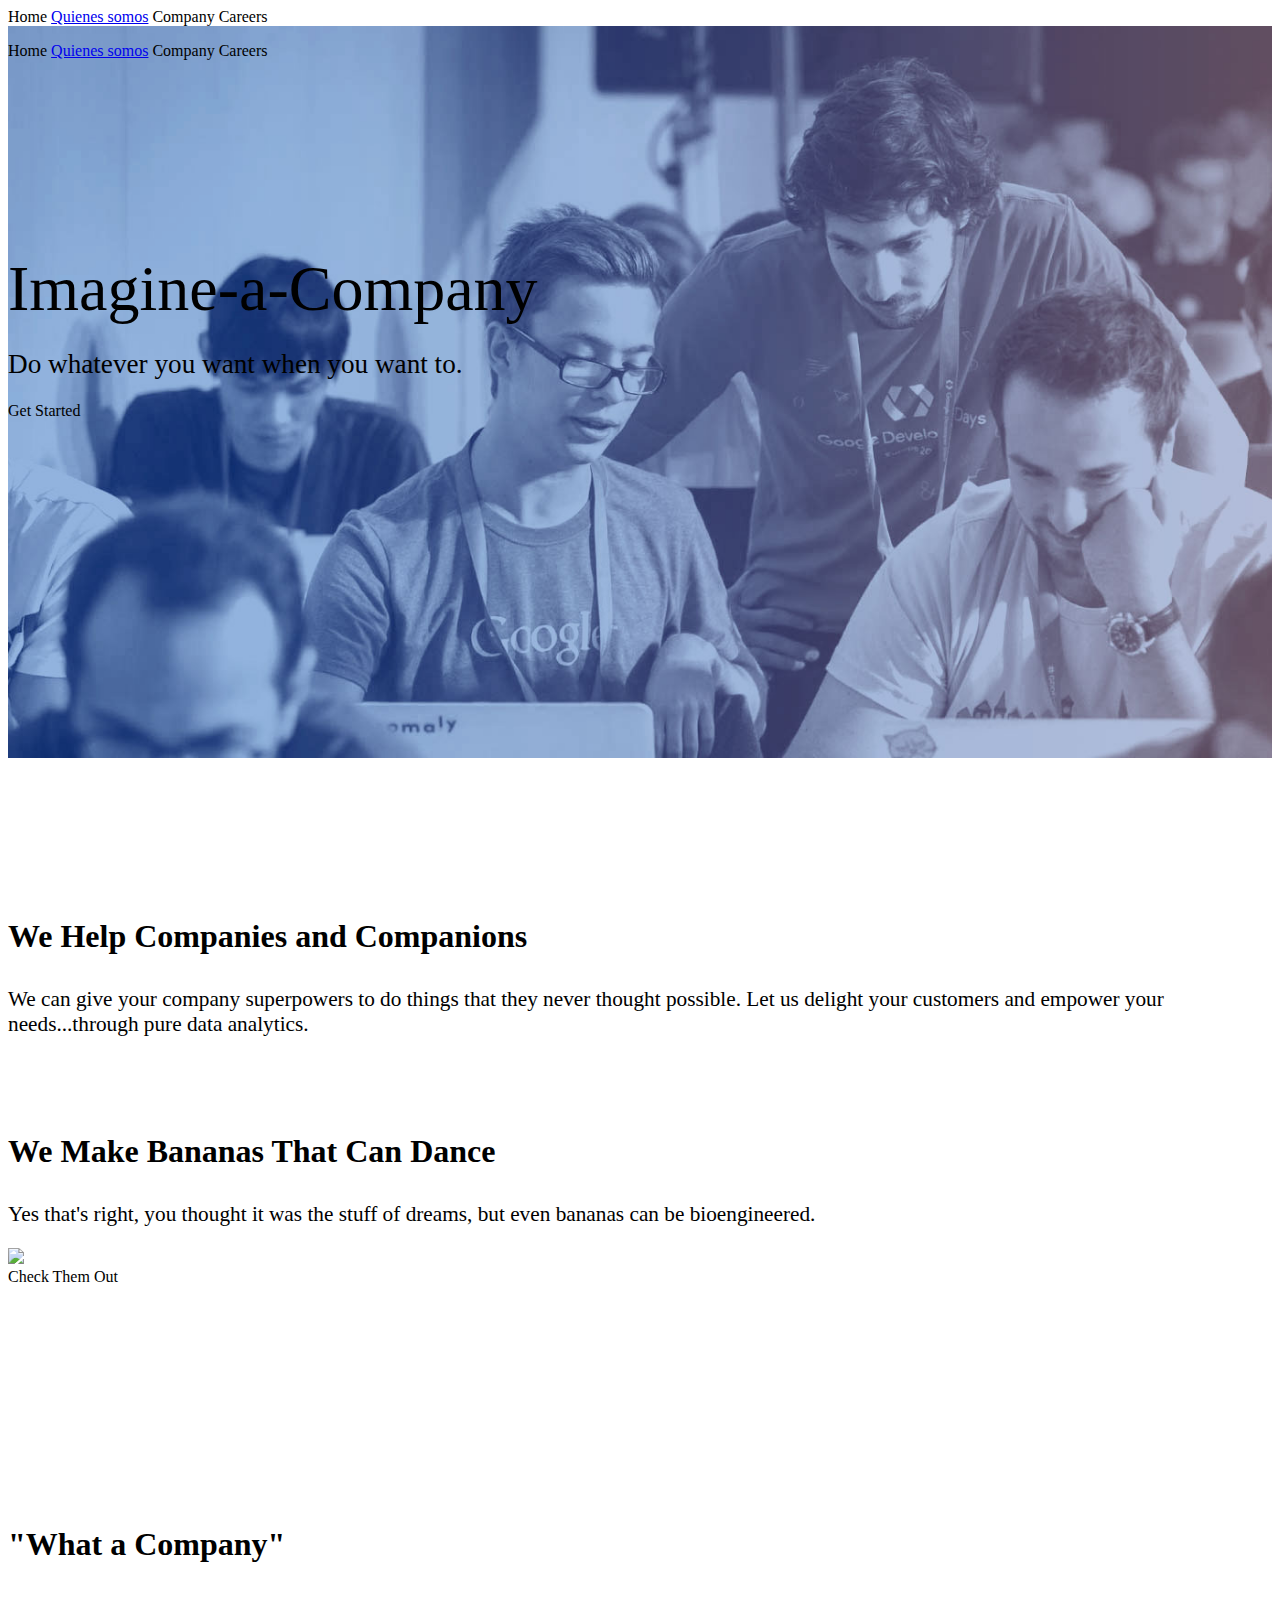
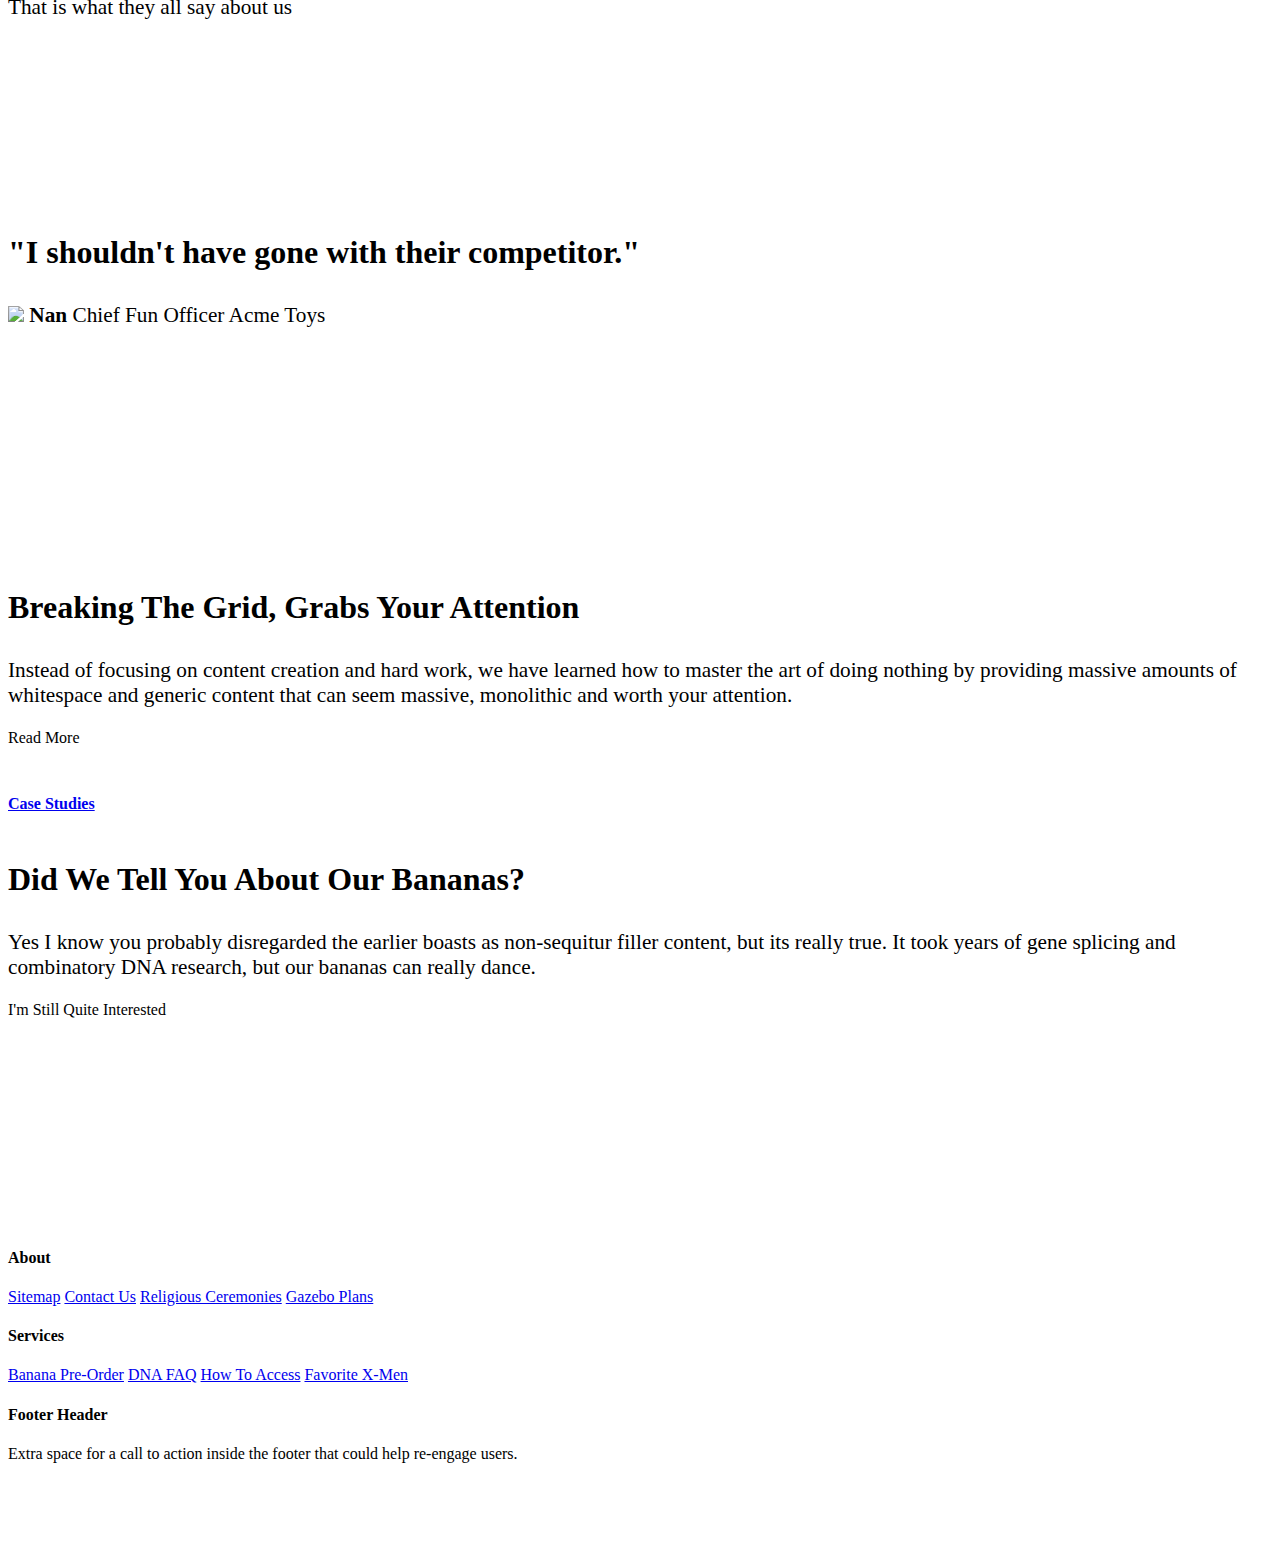
==== index.html @ 9da493db "First commit" ====
<!DOCTYPE html>
<html>
<head>
  <!-- Standard Meta -->
  <meta charset="utf-8" />
  <meta http-equiv="X-UA-Compatible" content="IE=edge,chrome=1" />
  <meta name="viewport" content="width=device-width, initial-scale=1.0, maximum-scale=1.0">

  <!-- Site Properties -->
  <title>Homepage - Semantic</title>
  <link rel="stylesheet" type="text/css" href="https://cdnjs.cloudflare.com/ajax/libs/semantic-ui/2.4.1/semantic.min.css">

    <link rel="stylesheet" type="text/css" href="style.css">

  <script src="https://code.jquery.com/jquery-3.5.1.slim.min.js" integrity="sha256-4+XzXVhsDmqanXGHaHvgh1gMQKX40OUvDEBTu8JcmNs=" crossorigin="anonymous"></script>
  <script src="https://cdnjs.cloudflare.com/ajax/libs/semantic-ui/2.4.1/semantic.min.js"></script>
  <script>
  $(document)
    .ready(function() {

      // fix menu when passed
      $('.masthead')
        .visibility({
          once: false,
          onBottomPassed: function() {
            $('.fixed.menu').transition('fade in');
          },
          onBottomPassedReverse: function() {
            $('.fixed.menu').transition('fade out');
          }
        })
      ;

      // create sidebar and attach to menu open
      $('.ui.sidebar')
        .sidebar('attach events', '.toc.item')
      ;

    })
  ;
  </script>
</head>
<body>

<!-- Following Menu -->
<div class="ui large top fixed hidden menu">
  <div class="ui container">
    <a class="active item">Home</a>
    <a class="item" href="about.html">Quienes somos</a>
    <a class="item">Company</a>
    <a class="item">Careers</a>
  </div>
</div>

<!-- Sidebar Menu -->
<div class="ui vertical inverted sidebar menu">
  <a class="active item">Home</a>
  <a class="item" href="about.html">Quienes somos</a>
  <a class="item">Company</a>
  <a class="item">Careers</a>
</div>


<!-- Page Contents -->
<div class="pusher">
  <div class="ui inverted vertical masthead center aligned segment landing-image">

    <div class="ui container">
      <div class="ui large secondary inverted menu">
        <a class="toc item">
          <i class="sidebar icon"></i>
        </a>
        <div class="right item">
            <a class="active item">Home</a>
            <a class="item" href="about.html">Quienes somos</a>
            <a class="item">Company</a>
            <a class="item">Careers</a>
        </div>
      </div>
    </div>

    <div class="ui text container">
      <h1 class="ui inverted header">
        Imagine-a-Company
      </h1>
      <h2>Do whatever you want when you want to.</h2>
      <div class="ui huge primary button">Get Started <i class="right arrow icon"></i></div>
    </div>

  </div>

  <div class="ui vertical stripe segment">
    <div class="ui middle aligned stackable grid container">
      <div class="row">
        <div class="eight wide column">
          <h3 class="ui header">We Help Companies and Companions</h3>
          <p>We can give your company superpowers to do things that they never thought possible. Let us delight your customers and empower your needs...through pure data analytics.</p>
          <h3 class="ui header">We Make Bananas That Can Dance</h3>
          <p>Yes that's right, you thought it was the stuff of dreams, but even bananas can be bioengineered.</p>
        </div>
        <div class="six wide right floated column">
          <img src="assets/images/wireframe/white-image.png" class="ui large bordered rounded image">
        </div>
      </div>
      <div class="row">
        <div class="center aligned column">
          <a class="ui huge button">Check Them Out</a>
        </div>
      </div>
    </div>
  </div>


  <div class="ui vertical stripe quote segment">
    <div class="ui equal width stackable internally celled grid">
      <div class="center aligned row">
        <div class="column">
          <h3>"What a Company"</h3>
          <p>That is what they all say about us</p>
        </div>
        <div class="column">
          <h3>"I shouldn't have gone with their competitor."</h3>
          <p>
            <img src="assets/images/avatar/nan.jpg" class="ui avatar image"> <b>Nan</b> Chief Fun Officer Acme Toys
          </p>
        </div>
      </div>
    </div>
  </div>

  <div class="ui vertical stripe segment">
    <div class="ui text container">
      <h3 class="ui header">Breaking The Grid, Grabs Your Attention</h3>
      <p>Instead of focusing on content creation and hard work, we have learned how to master the art of doing nothing by providing massive amounts of whitespace and generic content that can seem massive, monolithic and worth your attention.</p>
      <a class="ui large button">Read More</a>
      <h4 class="ui horizontal header divider">
        <a href="#">Case Studies</a>
      </h4>
      <h3 class="ui header">Did We Tell You About Our Bananas?</h3>
      <p>Yes I know you probably disregarded the earlier boasts as non-sequitur filler content, but its really true. It took years of gene splicing and combinatory DNA research, but our bananas can really dance.</p>
      <a class="ui large button">I'm Still Quite Interested</a>
    </div>
  </div>


  <div class="ui inverted vertical footer segment">
    <div class="ui container">
      <div class="ui stackable inverted divided equal height stackable grid">
        <div class="three wide column">
          <h4 class="ui inverted header">About</h4>
          <div class="ui inverted link list">
            <a href="#" class="item">Sitemap</a>
            <a href="#" class="item">Contact Us</a>
            <a href="#" class="item">Religious Ceremonies</a>
            <a href="#" class="item">Gazebo Plans</a>
          </div>
        </div>
        <div class="three wide column">
          <h4 class="ui inverted header">Services</h4>
          <div class="ui inverted link list">
            <a href="#" class="item">Banana Pre-Order</a>
            <a href="#" class="item">DNA FAQ</a>
            <a href="#" class="item">How To Access</a>
            <a href="#" class="item">Favorite X-Men</a>
          </div>
        </div>
        <div class="seven wide column">
          <h4 class="ui inverted header">Footer Header</h4>
          <p>Extra space for a call to action inside the footer that could help re-engage users.</p>
        </div>
      </div>
    </div>
  </div>
</div>

</body>

</html>
---- style.css ----
.hidden.menu {
    display: none;
}

.masthead.segment {
    min-height: 700px;
    padding: 1em 0em;
}

.masthead .logo.item img {
    margin-right: 1em;
}

.masthead .ui.menu .ui.button {
    margin-left: 0.5em;
}

.masthead h1.ui.header {
    margin-top: 3em;
    margin-bottom: 0em;
    font-size: 4em;
    font-weight: normal;
}

.masthead h2 {
    font-size: 1.7em;
    font-weight: normal;
}

.ui.vertical.stripe {
    padding: 8em 0em;
}

.ui.vertical.stripe h3 {
    font-size: 2em;
}

.ui.vertical.stripe .button + h3,
.ui.vertical.stripe p + h3 {
    margin-top: 3em;
}

.ui.vertical.stripe .floated.image {
    clear: both;
}

.ui.vertical.stripe p {
    font-size: 1.33em;
}

.ui.vertical.stripe .horizontal.divider {
    margin: 3em 0em;
}

.quote.stripe.segment {
    padding: 0em;
}

.quote.stripe.segment .grid .column {
    padding-top: 5em;
    padding-bottom: 5em;
}

.footer.segment {
    padding: 5em 0em;
}

.secondary.pointing.menu .toc.item {
    display: none;
}

.landing-image {
    background-image: url('images/home.jpg') !important;
    background-size: cover !important;
}

@media only screen and (max-width: 700px) {
    .ui.fixed.menu {
        display: none !important;
    }

    .secondary.pointing.menu .item,
    .secondary.pointing.menu .menu {
        display: none;
    }

    .secondary.pointing.menu .toc.item {
        display: block;
    }

    .masthead.segment {
        min-height: 350px;
    }

    .masthead h1.ui.header {
        font-size: 2em;
        margin-top: 1.5em;
    }

    .masthead h2 {
        margin-top: 0.5em;
        font-size: 1.5em;
    }
}
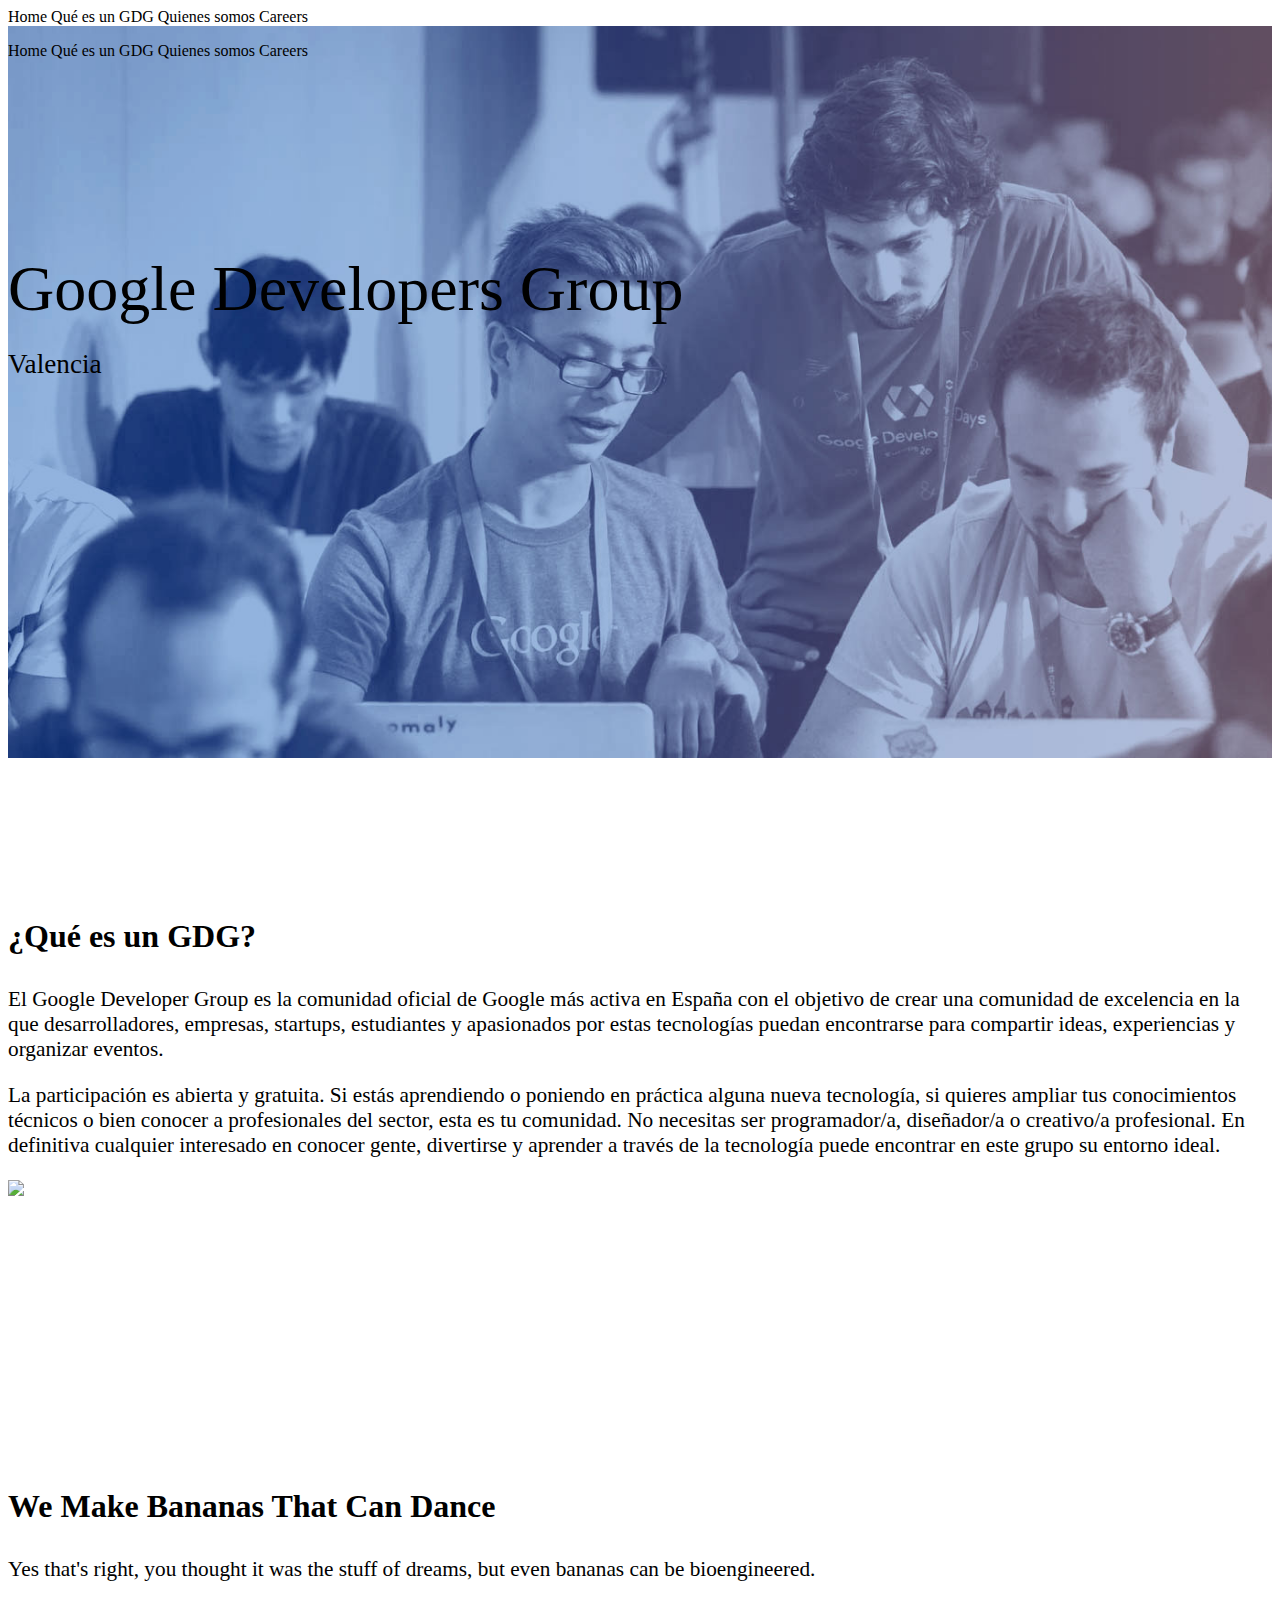
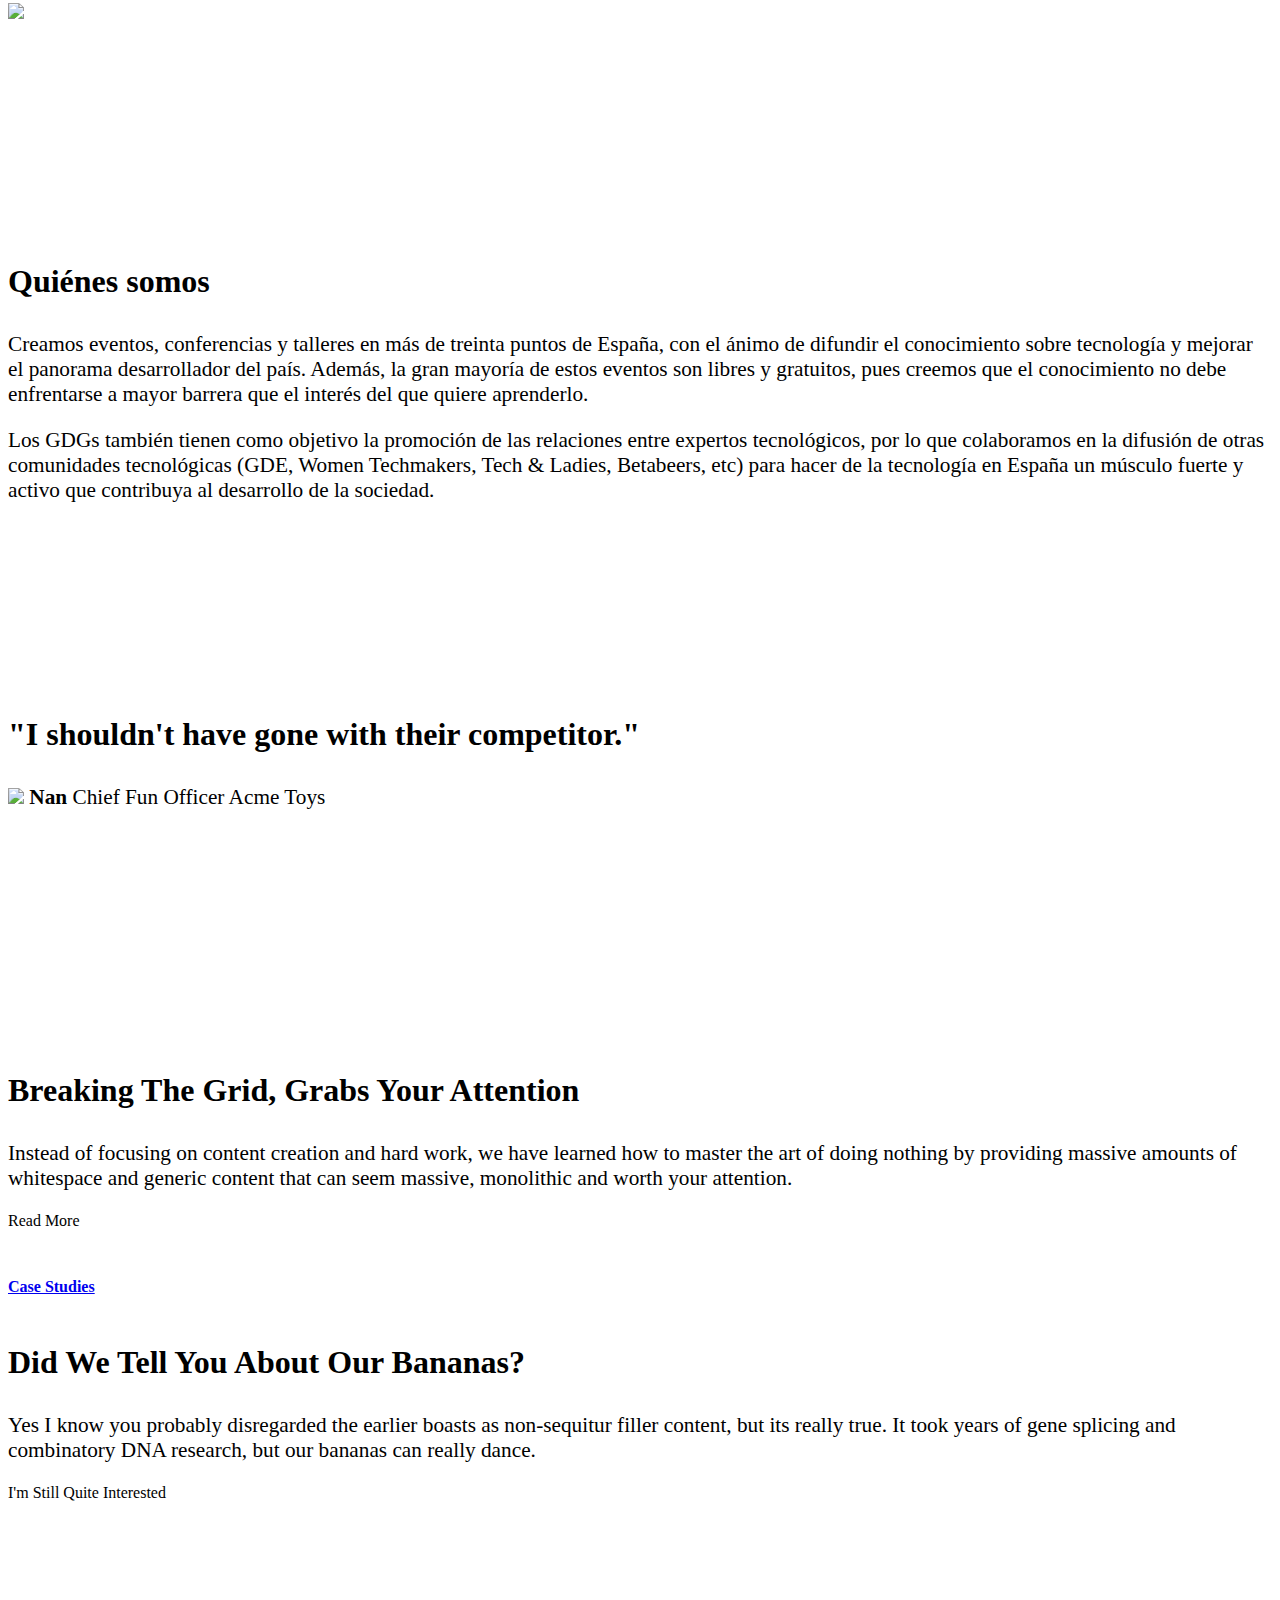
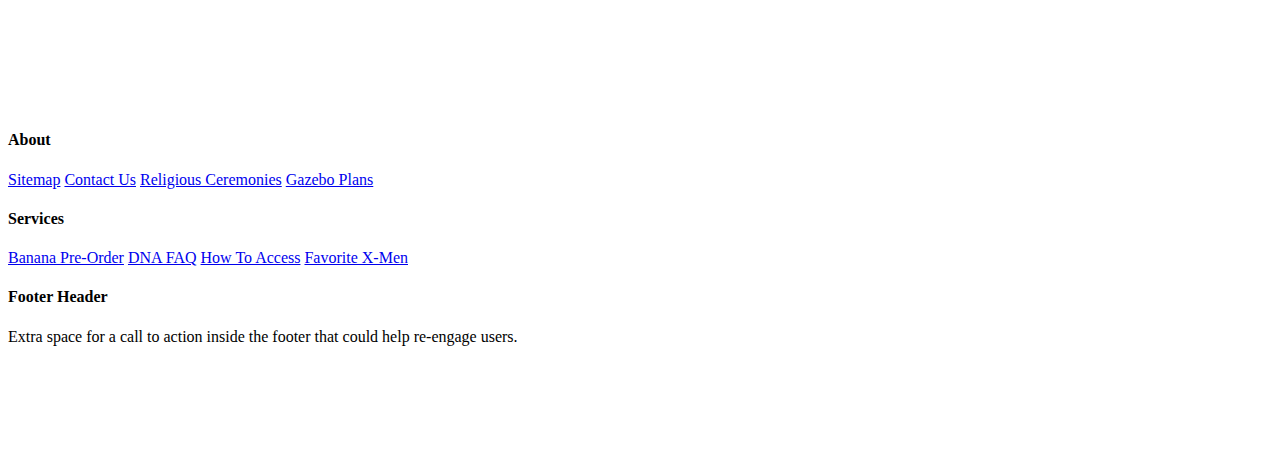
==== commit 807b494d: "First approach" ====
--- a/index.html
+++ b/index.html
@@ -46,8 +46,8 @@
 <div class="ui large top fixed hidden menu">
   <div class="ui container">
     <a class="active item">Home</a>
-    <a class="item" href="about.html">Quienes somos</a>
-    <a class="item">Company</a>
+    <a class="item">Qué es un GDG</a>
+    <a class="item">Quienes somos</a>
     <a class="item">Careers</a>
   </div>
 </div>
@@ -55,8 +55,8 @@
 <!-- Sidebar Menu -->
 <div class="ui vertical inverted sidebar menu">
   <a class="active item">Home</a>
-  <a class="item" href="about.html">Quienes somos</a>
-  <a class="item">Company</a>
+  <a class="item">Qué es un GDG</a>
+  <a class="item">Quienes somos</a>
   <a class="item">Careers</a>
 </div>
 
@@ -72,19 +72,18 @@
         </a>
         <div class="right item">
             <a class="active item">Home</a>
-            <a class="item" href="about.html">Quienes somos</a>
-            <a class="item">Company</a>
+            <a class="item">Qué es un GDG</a>
+            <a class="item">Quienes somos</a>
             <a class="item">Careers</a>
         </div>
       </div>
     </div>
 
-    <div class="ui text container">
+    <div class="ui text">
       <h1 class="ui inverted header">
-        Imagine-a-Company
+        Google Developers Group
       </h1>
-      <h2>Do whatever you want when you want to.</h2>
-      <div class="ui huge primary button">Get Started <i class="right arrow icon"></i></div>
+      <h2>Valencia</h2>
     </div>
 
   </div>
@@ -93,18 +92,29 @@
     <div class="ui middle aligned stackable grid container">
       <div class="row">
         <div class="eight wide column">
-          <h3 class="ui header">We Help Companies and Companions</h3>
-          <p>We can give your company superpowers to do things that they never thought possible. Let us delight your customers and empower your needs...through pure data analytics.</p>
+          <h3 class="ui header">¿Qué es un GDG?</h3>
+          <p>
+            El Google Developer Group es la comunidad oficial de Google más activa en España con el objetivo de crear una comunidad de excelencia en la que desarrolladores, empresas, startups, estudiantes y apasionados por estas tecnologías puedan encontrarse para compartir ideas, experiencias y organizar eventos.
+          </p>
+          <p>
+            La participación es abierta y gratuita. Si estás aprendiendo o poniendo en práctica alguna nueva tecnología, si quieres ampliar tus conocimientos técnicos o bien conocer a profesionales del sector, esta es tu comunidad. No necesitas ser programador/a, diseñador/a o creativo/a profesional. En definitiva cualquier interesado en conocer gente, divertirse y aprender a través de la tecnología puede encontrar en este grupo su entorno ideal.
+          </p>
+        </div>
+        <div class="six wide right floated column">
+          <img src="assets/images/wireframe/white-image.png" class="ui large bordered rounded image">
+        </div>
+      </div>
+    </div>
+  </div>
+  <div class="ui vertical stripe segment">
+    <div class="ui middle aligned stackable grid container">
+      <div class="row">
+        <div class="eight wide column">
           <h3 class="ui header">We Make Bananas That Can Dance</h3>
           <p>Yes that's right, you thought it was the stuff of dreams, but even bananas can be bioengineered.</p>
         </div>
         <div class="six wide right floated column">
           <img src="assets/images/wireframe/white-image.png" class="ui large bordered rounded image">
-        </div>
-      </div>
-      <div class="row">
-        <div class="center aligned column">
-          <a class="ui huge button">Check Them Out</a>
         </div>
       </div>
     </div>
@@ -115,8 +125,9 @@
     <div class="ui equal width stackable internally celled grid">
       <div class="center aligned row">
         <div class="column">
-          <h3>"What a Company"</h3>
-          <p>That is what they all say about us</p>
+          <h3>Quiénes somos</h3>
+          <p>Creamos eventos, conferencias y talleres en más de treinta puntos de España, con el ánimo de difundir el conocimiento sobre tecnología y mejorar el panorama desarrollador del país. Además, la gran mayoría de estos eventos son libres y gratuitos, pues creemos que el conocimiento no debe enfrentarse a mayor barrera que el interés del que quiere aprenderlo.</p>
+          <p>Los GDGs también tienen como objetivo la promoción de las relaciones entre expertos tecnológicos, por lo que colaboramos en la difusión de otras comunidades tecnológicas (GDE, Women Techmakers, Tech & Ladies, Betabeers, etc) para hacer de la tecnología en España un músculo fuerte y activo que contribuya al desarrollo de la sociedad.</p>
         </div>
         <div class="column">
           <h3>"I shouldn't have gone with their competitor."</h3>
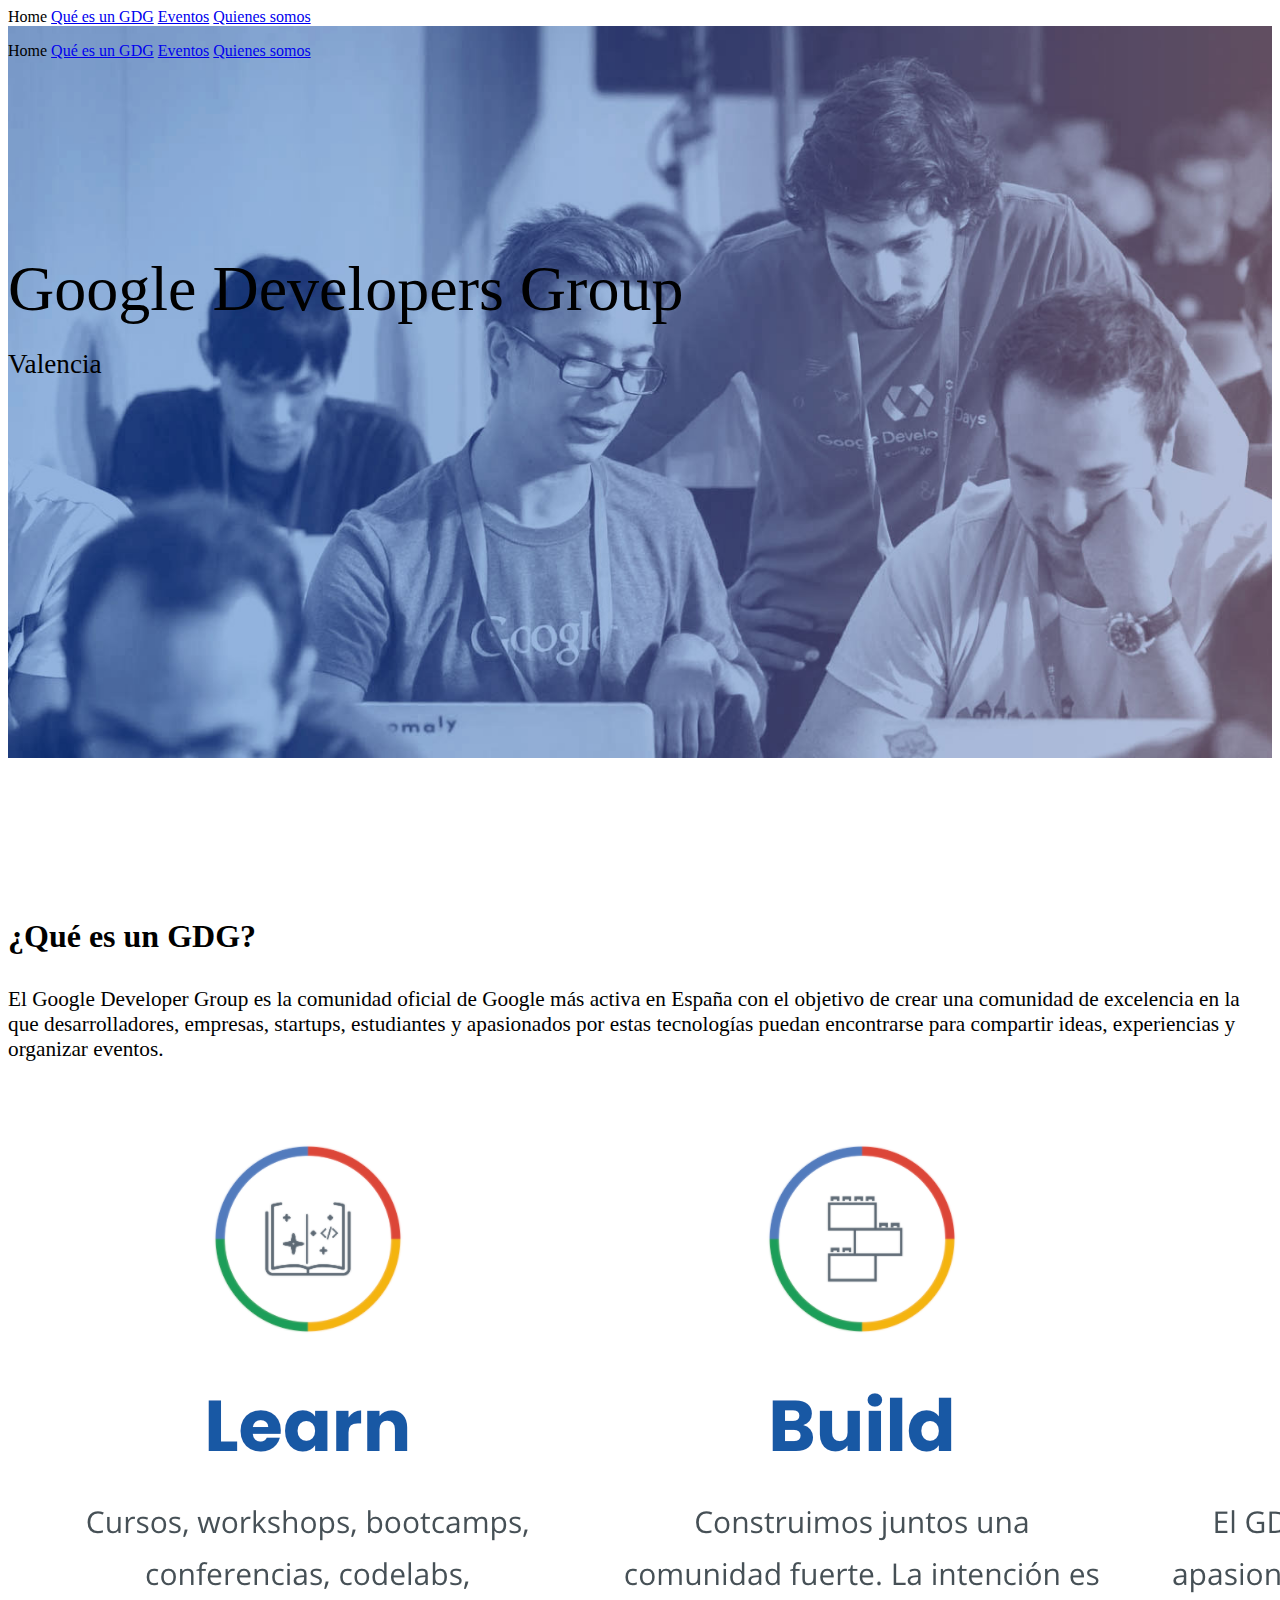
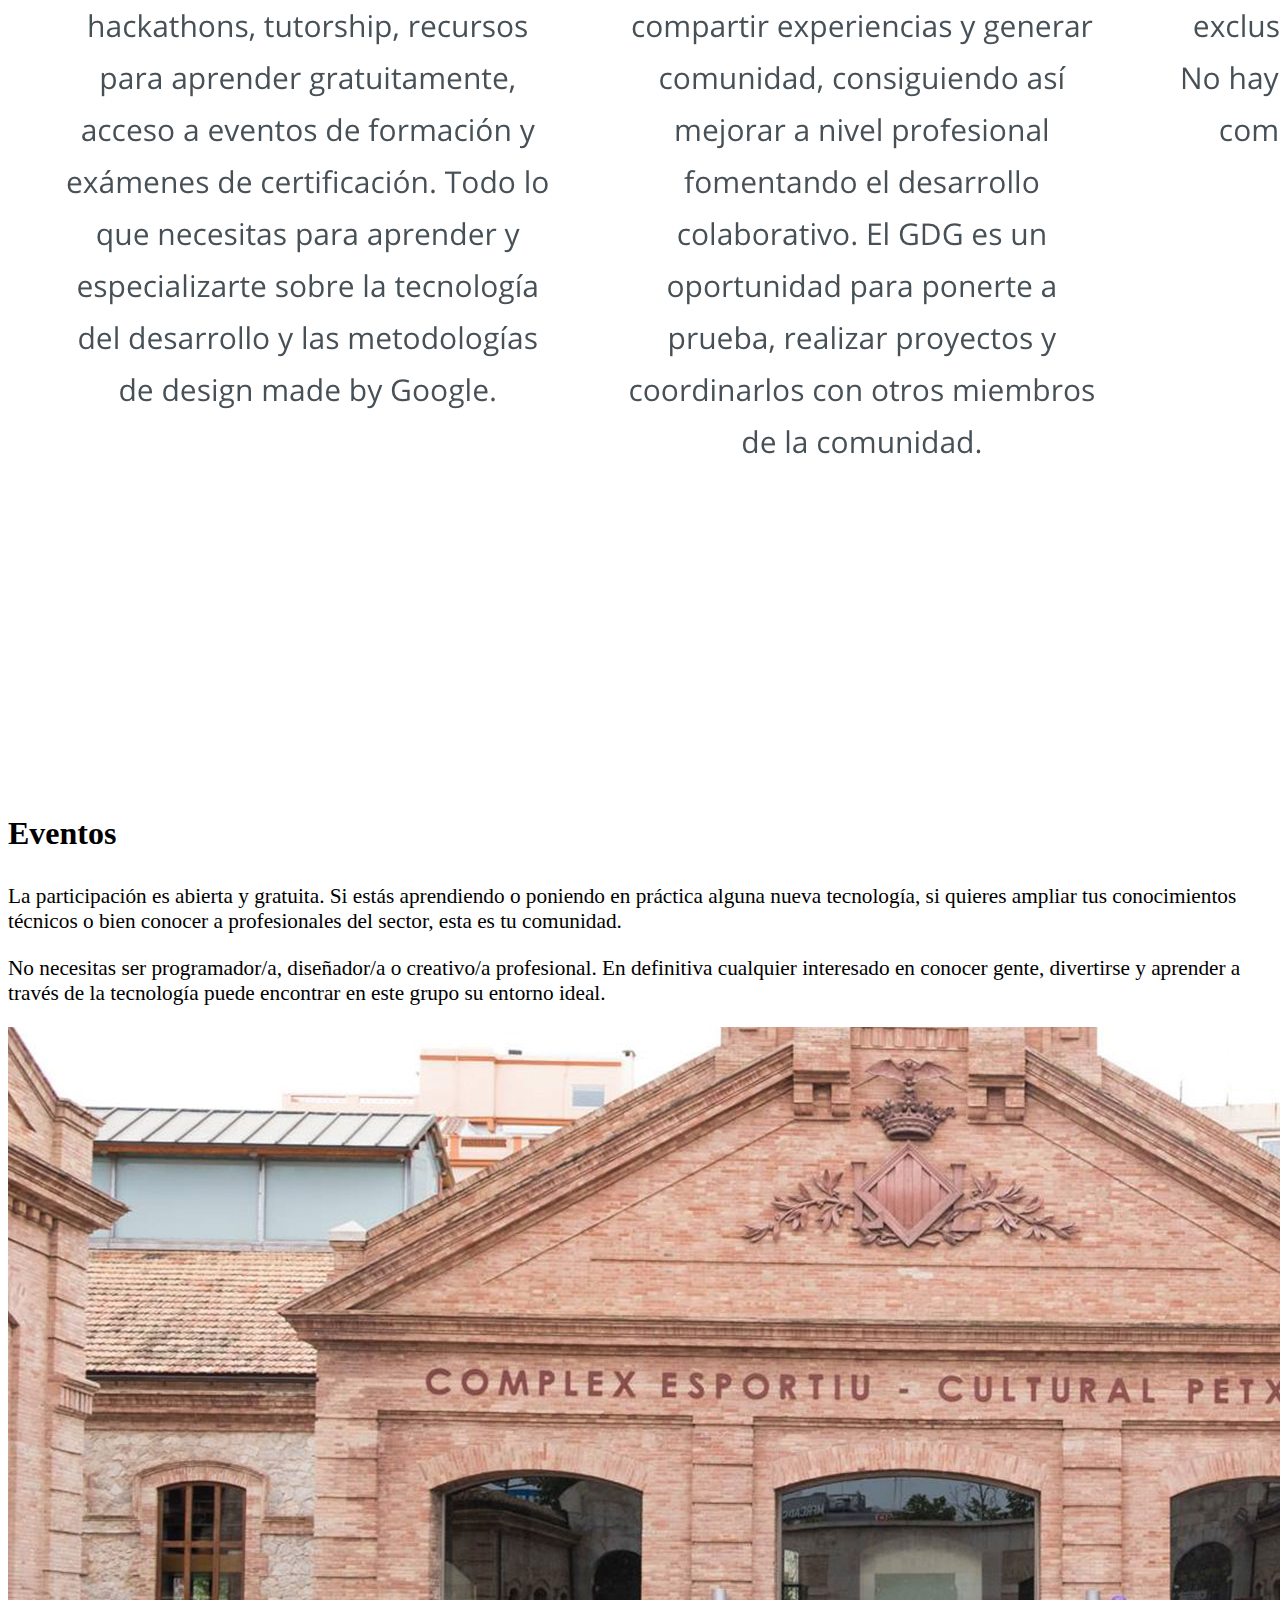
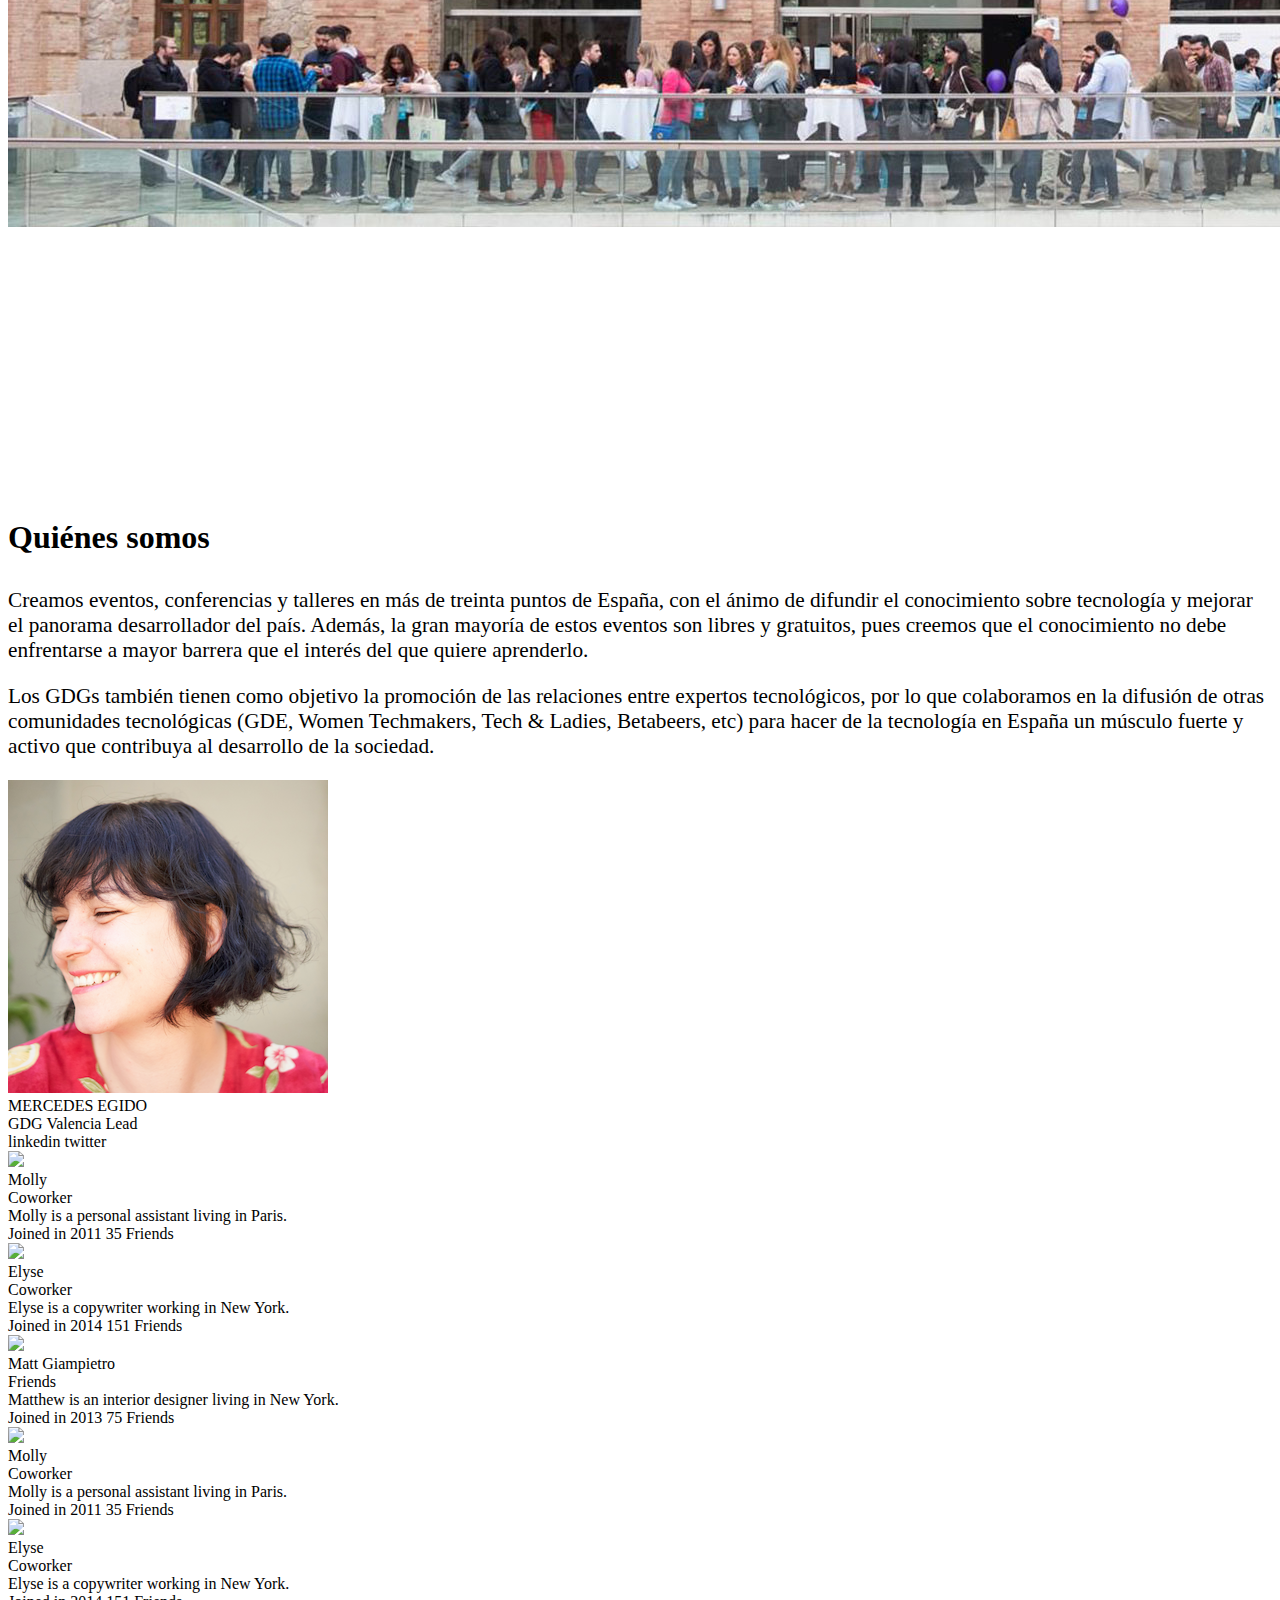
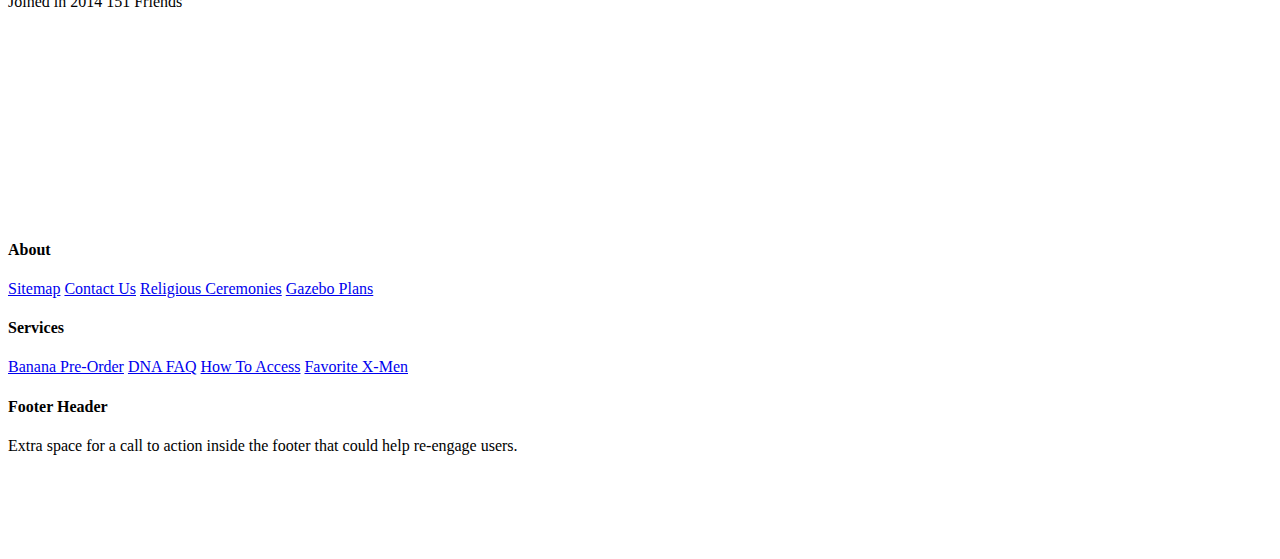
==== commit 024bf7f7: "styling sections" ====
--- a/index.html
+++ b/index.html
@@ -46,18 +46,18 @@
 <div class="ui large top fixed hidden menu">
   <div class="ui container">
     <a class="active item">Home</a>
-    <a class="item">Qué es un GDG</a>
-    <a class="item">Quienes somos</a>
-    <a class="item">Careers</a>
+    <a class="item" href="#about">Qué es un GDG</a>
+    <a class="item" href="#events">Eventos</a>
+    <a class="item" href="#team">Quienes somos</a>
   </div>
 </div>
 
 <!-- Sidebar Menu -->
 <div class="ui vertical inverted sidebar menu">
   <a class="active item">Home</a>
-  <a class="item">Qué es un GDG</a>
-  <a class="item">Quienes somos</a>
-  <a class="item">Careers</a>
+  <a class="item" href="#about">Qué es un GDG</a>
+  <a class="item" href="#events">Eventos</a>
+  <a class="item" href="#team">Quienes somos</a>
 </div>
 
 
@@ -72,9 +72,9 @@
         </a>
         <div class="right item">
             <a class="active item">Home</a>
-            <a class="item">Qué es un GDG</a>
-            <a class="item">Quienes somos</a>
-            <a class="item">Careers</a>
+            <a class="item" href="#about">Qué es un GDG</a>
+            <a class="item" href="#events">Eventos</a>
+            <a class="item" href="#team">Quienes somos</a>
         </div>
       </div>
     </div>
@@ -88,68 +88,186 @@
 
   </div>
 
-  <div class="ui vertical stripe segment">
+  <div class="ui vertical stripe segment" id="about">
     <div class="ui middle aligned stackable grid container">
       <div class="row">
-        <div class="eight wide column">
+        <div class="six wide column">
           <h3 class="ui header">¿Qué es un GDG?</h3>
           <p>
             El Google Developer Group es la comunidad oficial de Google más activa en España con el objetivo de crear una comunidad de excelencia en la que desarrolladores, empresas, startups, estudiantes y apasionados por estas tecnologías puedan encontrarse para compartir ideas, experiencias y organizar eventos.
           </p>
-          <p>
-            La participación es abierta y gratuita. Si estás aprendiendo o poniendo en práctica alguna nueva tecnología, si quieres ampliar tus conocimientos técnicos o bien conocer a profesionales del sector, esta es tu comunidad. No necesitas ser programador/a, diseñador/a o creativo/a profesional. En definitiva cualquier interesado en conocer gente, divertirse y aprender a través de la tecnología puede encontrar en este grupo su entorno ideal.
-          </p>
-        </div>
-        <div class="six wide right floated column">
-          <img src="assets/images/wireframe/white-image.png" class="ui large bordered rounded image">
-        </div>
-      </div>
-    </div>
-  </div>
-  <div class="ui vertical stripe segment">
+        </div>
+        <div class="nine wide right floated column">
+          <img src="images/gdg-what.png" class="ui massive bordered rounded image">
+        </div>
+      </div>
+    </div>
+  </div>
+  <div class="ui vertical stripe segment" id="events">
     <div class="ui middle aligned stackable grid container">
       <div class="row">
-        <div class="eight wide column">
-          <h3 class="ui header">We Make Bananas That Can Dance</h3>
-          <p>Yes that's right, you thought it was the stuff of dreams, but even bananas can be bioengineered.</p>
-        </div>
-        <div class="six wide right floated column">
-          <img src="assets/images/wireframe/white-image.png" class="ui large bordered rounded image">
-        </div>
-      </div>
-    </div>
-  </div>
-
-
-  <div class="ui vertical stripe quote segment">
-    <div class="ui equal width stackable internally celled grid">
-      <div class="center aligned row">
-        <div class="column">
-          <h3>Quiénes somos</h3>
+        <div class="nine wide column">
+          <h3 class="ui header">Eventos</h3>
+           <p>
+            La participación es abierta y gratuita. Si estás aprendiendo o poniendo en práctica alguna nueva tecnología, si quieres ampliar tus conocimientos técnicos o bien conocer a profesionales del sector, esta es tu comunidad. 
+          </p>
+          <p>No necesitas ser programador/a, diseñador/a o creativo/a profesional. En definitiva cualquier interesado en conocer gente, divertirse y aprender a través de la tecnología puede encontrar en este grupo su entorno ideal.</p>
+        </div>
+        <div class="five wide right column">
+          <img class="ui massive image"src="images/events.jpg" class="attachment-full size-full wp-post-image" alt="gdg-events">
+        </div>
+      </div>
+    </div>
+  </div>
+
+  <div class="ui vertical stripe segment" id="team">
+    <div class="ui text container">
+      <div class="column">
+        <h3>Quiénes somos</h3>
           <p>Creamos eventos, conferencias y talleres en más de treinta puntos de España, con el ánimo de difundir el conocimiento sobre tecnología y mejorar el panorama desarrollador del país. Además, la gran mayoría de estos eventos son libres y gratuitos, pues creemos que el conocimiento no debe enfrentarse a mayor barrera que el interés del que quiere aprenderlo.</p>
-          <p>Los GDGs también tienen como objetivo la promoción de las relaciones entre expertos tecnológicos, por lo que colaboramos en la difusión de otras comunidades tecnológicas (GDE, Women Techmakers, Tech & Ladies, Betabeers, etc) para hacer de la tecnología en España un músculo fuerte y activo que contribuya al desarrollo de la sociedad.</p>
-        </div>
-        <div class="column">
-          <h3>"I shouldn't have gone with their competitor."</h3>
-          <p>
-            <img src="assets/images/avatar/nan.jpg" class="ui avatar image"> <b>Nan</b> Chief Fun Officer Acme Toys
-          </p>
-        </div>
-      </div>
-    </div>
-  </div>
-
-  <div class="ui vertical stripe segment">
-    <div class="ui text container">
-      <h3 class="ui header">Breaking The Grid, Grabs Your Attention</h3>
-      <p>Instead of focusing on content creation and hard work, we have learned how to master the art of doing nothing by providing massive amounts of whitespace and generic content that can seem massive, monolithic and worth your attention.</p>
-      <a class="ui large button">Read More</a>
-      <h4 class="ui horizontal header divider">
-        <a href="#">Case Studies</a>
-      </h4>
-      <h3 class="ui header">Did We Tell You About Our Bananas?</h3>
-      <p>Yes I know you probably disregarded the earlier boasts as non-sequitur filler content, but its really true. It took years of gene splicing and combinatory DNA research, but our bananas can really dance.</p>
-      <a class="ui large button">I'm Still Quite Interested</a>
+          <p class="left aligned">Los GDGs también tienen como objetivo la promoción de las relaciones entre expertos tecnológicos, por lo que colaboramos en la difusión de otras comunidades tecnológicas (GDE, Women Techmakers, Tech & Ladies, Betabeers, etc) para hacer de la tecnología en España un músculo fuerte y activo que contribuya al desarrollo de la sociedad.</p>
+      </div>
+    </div>
+    <div class="ui middle aligned container">
+      <div class="ui link cards">
+        <div class="card">
+          <div class="image">
+            <img src="images/mercedes.png">
+          </div>
+          <div class="content">
+            <div class="header">MERCEDES EGIDO</div>
+            <div class="meta">
+              <a>GDG Valencia Lead</a>
+            </div>
+           
+          </div>
+          <div class="extra content">
+            <span class="right floated">
+             <i class="user icon"></i>
+              linkedin
+            </span>
+            <span class="right floated">
+              <i class="user icon"></i>
+              twitter
+            </span>
+          </div>
+        </div>
+        <div class="card">
+          <div class="image">
+            <img src="/images/avatar2/large/molly.png">
+          </div>
+          <div class="content">
+            <div class="header">Molly</div>
+            <div class="meta">
+              <span class="date">Coworker</span>
+            </div>
+            <div class="description">
+              Molly is a personal assistant living in Paris.
+            </div>
+          </div>
+          <div class="extra content">
+            <span class="right floated">
+              Joined in 2011
+            </span>
+            <span>
+              <i class="user icon"></i>
+              35 Friends
+            </span>
+          </div>
+        </div>
+        <div class="card">
+          <div class="image">
+            <img src="/images/avatar2/large/elyse.png">
+          </div>
+          <div class="content">
+            <div class="header">Elyse</div>
+            <div class="meta">
+              <a>Coworker</a>
+            </div>
+            <div class="description">
+              Elyse is a copywriter working in New York.
+            </div>
+          </div>
+          <div class="extra content">
+            <span class="right floated">
+              Joined in 2014
+            </span>
+            <span>
+              <i class="user icon"></i>
+              151 Friends
+            </span>
+          </div>
+        </div>
+        <div class="card">
+          <div class="image">
+            <img src="/images/avatar2/large/matthew.png">
+          </div>
+          <div class="content">
+            <div class="header">Matt Giampietro</div>
+            <div class="meta">
+              <a>Friends</a>
+            </div>
+            <div class="description">
+              Matthew is an interior designer living in New York.
+            </div>
+          </div>
+          <div class="extra content">
+            <span class="right floated">
+              Joined in 2013
+            </span>
+            <span>
+              <i class="user icon"></i>
+              75 Friends
+            </span>
+          </div>
+        </div>
+        <div class="card">
+          <div class="image">
+            <img src="/images/avatar2/large/molly.png">
+          </div>
+          <div class="content">
+            <div class="header">Molly</div>
+            <div class="meta">
+              <span class="date">Coworker</span>
+            </div>
+            <div class="description">
+              Molly is a personal assistant living in Paris.
+            </div>
+          </div>
+          <div class="extra content">
+            <span class="right floated">
+              Joined in 2011
+            </span>
+            <span>
+              <i class="user icon"></i>
+              35 Friends
+            </span>
+          </div>
+        </div>
+        <div class="card">
+          <div class="image">
+            <img src="/images/avatar2/large/elyse.png">
+          </div>
+          <div class="content">
+            <div class="header">Elyse</div>
+            <div class="meta">
+              <a>Coworker</a>
+            </div>
+            <div class="description">
+              Elyse is a copywriter working in New York.
+            </div>
+          </div>
+          <div class="extra content">
+            <span class="right floated">
+              Joined in 2014
+            </span>
+            <span>
+              <i class="user icon"></i>
+              151 Friends
+            </span>
+          </div>
+        </div>
+      </div>
     </div>
   </div>
 
--- a/style.css
+++ b/style.css
@@ -75,6 +75,10 @@
     background-size: cover !important;
 }
 
+.no-margin {
+    width: calc(1127px + 1rem)!important;
+}
+
 @media only screen and (max-width: 700px) {
     .ui.fixed.menu {
         display: none !important;
